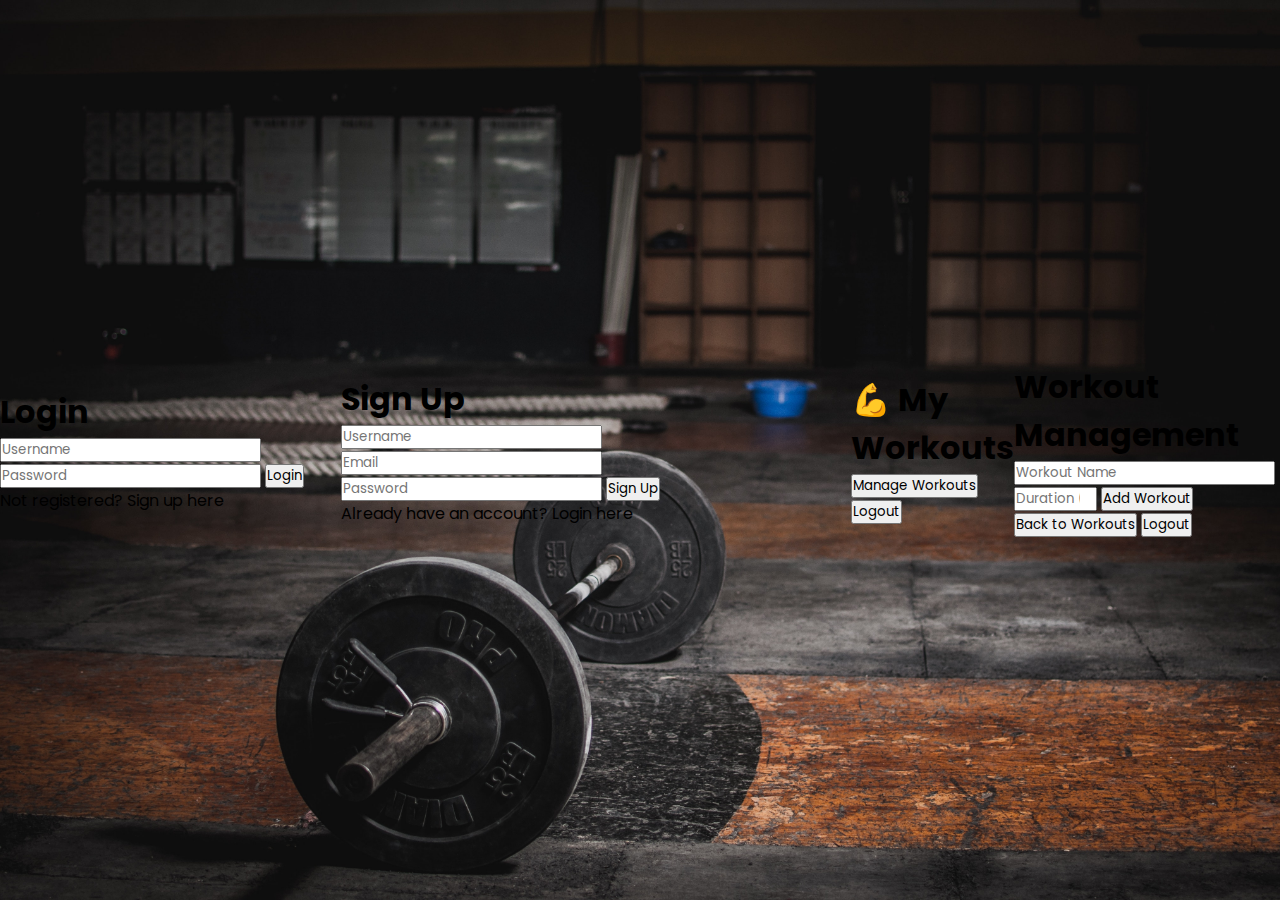
==== Client/index.html @ 1ef38298 "problemsss" ====
<!DOCTYPE html>
<html lang="he">
<head>
    <meta charset="UTF-8">
    <meta name="viewport" content="width=device-width, initial-scale=1.0">
    <title>ניהול אימונים</title>
    <link rel="stylesheet" href="css/style.css">
    <script src="js/app.js" defer></script>
    <script src="js/network.js" defer></script>
    <script src="js/server.js" defer></script>
    <script src="js/database.js" defer></script>
    <script src="js/AuthServer.js" defer></script>
</head>
<body>
    <!-- עמוד התחברות -->
    <div id="loginPage" class="page">
        <h1>Login</h1>
        <form id="loginForm">
            <input type="text" id="username" placeholder="Username" required>
            <input type="password" id="password" placeholder="Password" required>
            <button type="submit">Login</button>
        </form>
        <p>Not registered? <span onclick="navigateTo('registerPage')">Sign up here</span></p>
    </div>

    <!-- עמוד הרשמה -->
    <div id="registerPage" class="page hidden">
        <h1>Sign Up</h1>
        <form id="registerForm">
            <input type="text" id="reg-username" placeholder="Username" required>
            <input type="email" id="reg-email" placeholder="Email" required>
            <input type="password" id="reg-password" placeholder="Password" required>
            <button type="submit">Sign Up</button>
        </form>
        <p>Already have an account? <span onclick="navigateTo('loginPage')">Login here</span></p>
    </div>

    <!-- עמוד אימונים -->
    <div id="workoutsPage" class="page hidden">
        <h1>💪 My Workouts</h1>
        <div id="workoutsGrid"></div>
        <button onclick="navigateTo('workoutManagementPage')">Manage Workouts</button>
        <button onclick="logoutUser()">Logout</button>
    </div>

    <!-- עמוד ניהול אימונים -->
    <div id="workoutManagementPage" class="page hidden">
        <h1>Workout Management</h1>
        <input type="text" id="workout-name" placeholder="Workout Name">
        <input type="number" id="workout-duration" placeholder="Duration (minutes)" min="5" max="300">
        <button onclick="addWorkout()">Add Workout</button>
        <div id="workout-list"></div>
        <button onclick="navigateTo('workoutsPage')">Back to Workouts</button>
        <button onclick="logoutUser()">Logout</button>
    </div>
</body>
</html>
---- Client/css/style.css ----
@import url("https://fonts.googleapis.com/css2?family=Poppins:wght@300;400;500;600;700;800;900&display=swap");

*{
    margin: 0;
    padding: 0;
    box-sizing: border-box;
    font-family: "Poppins", sans-serif;

}

body {
    background-image: url('../images/pexels-leon-ardho-1552252.jpg');
    background-size: cover; /* Ensures the image covers the entire screen */
    background-position: center; /* Centers the image */
    background-attachment: fixed; /* Makes the image stay fixed when scrolling */
    margin: 0;
    height: 100vh; /* Ensures the body covers the entire height of the viewport */
    display: flex;
    justify-content: center; /* Horizontally centers the .wrapper */
    align-items: center; /* Vertically centers the .wrapper */
}

.wrapper {
    width: 420px;
    background: transparent;
    border: 2px solid rgba(255, 255, 255, .2);
    backdrop-filter: blur(65px);
    box-shadow: 0 0 10px rgba(0, 0, 0, .2);
    color: #FFF;
    border-radius: 10px;
    padding: 30px 40px;
}

.wrapper h1 {
    font-size: 36px;
    text-align: center;
}

.wrapper .input-box {
    position: relative;
    width: 100%;
    height: 50px;
    margin: 30px 0;
}

.input-box input {
    width: 100%;
    height: 100%;
    background: transparent;
    border: none;
    outline: none;
    border: 2px solid rgba(255,255,255,2);
    border-radius: 40;
    font-size: 16px;
    color : white;
    padding: 20px 45px 20px 20px;
}

.input-box input::placeholder {
    color : #FFF;
}

.input-box i {
    position: absolute;
    right:20px;
    top:50%;
    transform: translateY(-50%);
    font-size: 20px;
}

.wrapper .remember-forgot {
    display : flex;
    justify-content: space-between;
    font-size: 14.5px;
    margin: -15px 0 15px;
}

.remember-forgot label input {
    accent-color: white;
    margin-right: 3px;
}

.remember-forgot a {
   color : #fff;
   text-decoration: none; 
}

.remember-forgot a:hover {
    text-decoration: underline;
}

.wrapper .btn {
    width: 100%;
    height :45px;
    background: white;
    border: none;
    outline: none;
    border-radius: 40px;
    box-shadow: 0 0 10px rgba(0,0,0,0.1);
    cursor: pointer;
    font-size: 16px;
    color: #333;
    font-weight: 600;
    transition: background-color 0.3s ease;
    margin-bottom: 20px;
    margin-top: 30px;
}


/* Button Hover Effect */
.btn:hover {
    background-color: #e4dcf1; /* Darker green on hover */
}

.wrapper .register-link {
    font-size: 14.5px;
    text-align: center;
}

a {
    color:#fff;
    text-decoration: none;
    font-weight: 600;
}

.register-link p a:hover{
    text-decoration: underline;
}

.input-box textarea {
    width: 100%;
    height: 100px;
    background: transparent;
    border: 2px solid rgba(255, 255, 255, 0.2);
    border-radius: 10px;
    color: white;
    padding: 10px 15px; /* Consistent padding */
    font-size: 16px;
    resize: none; /* Prevent resizing by the user */
    outline: none; /* Remove outline on focus */
}


.input-box input {
    width: 100%;
    height: 50px;
    background: transparent;
    border: 2px solid rgba(255, 255, 255, 0.2);
    border-radius: 10px;
    font-size: 16px;
    color: white;
    padding: 15px; /* Add padding to make room for the label */
    outline: none;
    transition: all 0.3s ease;
}

/* Custom arrow for the dropdown */
.input-box {
    position: relative;
}

.back-button {
    position: absolute;
    top: 15px;
    left: 15px;
    text-decoration: none;
    color: white;
    font-size: 12px; /* Smaller font size */
    font-weight: 500; /* Slightly lighter font weight */
    background: rgba(255, 255, 255, 0.2);
    padding: 5px 10px; /* Reduced padding */
    border: 1px solid white; /* Thinner border */
    border-radius: 15px; /* Smaller border radius */
    transition: all 0.3s ease-in-out;
}

/* Hover effect for the back button */
.back-button:hover {
    background: white;
    color: black;
    transform: scale(1.05); /* Slightly smaller zoom-in effect */
    box-shadow: 0 4px 10px rgba(0, 0, 0, 0.2); /* Subtler shadow */
}

/* Mobile Media Query */
@media screen and (max-width: 650px) {
    .wrapper {
        width: 85%; 
        height: auto;
        padding: 20px; 
        backdrop-filter: blur(55px);
    }

    .wrapper h1 {
        font-size: 28px; 
    }

    .input-box input {
        font-size: 14px; 
        padding: 15px 35px 15px 15px; 
    }

    .btn {
        height: 40px; 
        font-size: 14px; 
    }

    .back-button {
        font-size: 10px; 
        padding: 4px 8px; 
    }
    
    
}

@media screen and (max-height: 565px) {
    .wrapper {
        height: 80%;
        padding: 20px; 
        backdrop-filter: blur(55px);
        overflow-y: auto; /* Enable vertical scrolling within the wrapper */
    }
}
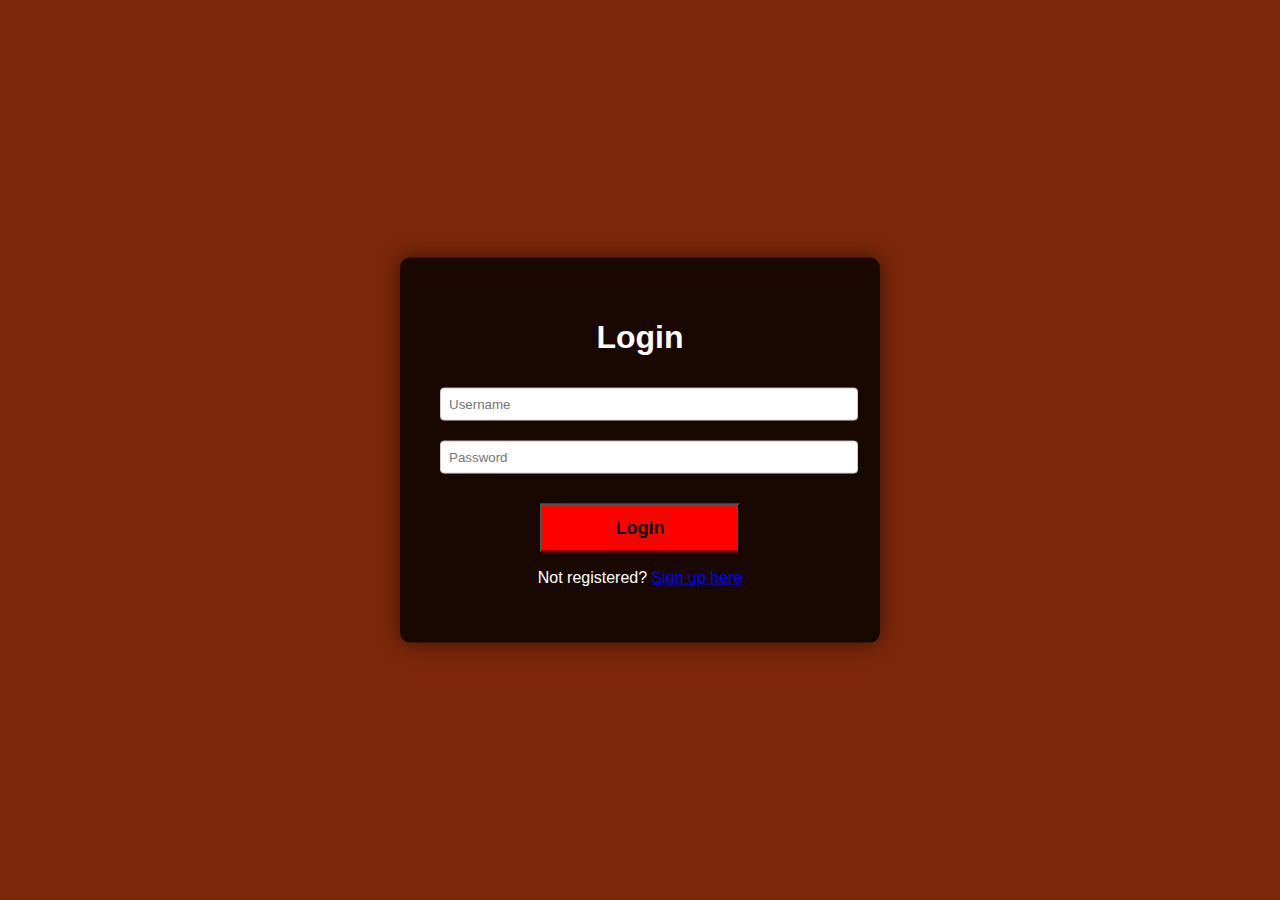
==== commit 81b77c0d: "update" ====
--- a/Client/index.html
+++ b/Client/index.html
@@ -4,54 +4,122 @@
     <meta charset="UTF-8">
     <meta name="viewport" content="width=device-width, initial-scale=1.0">
     <title>ניהול אימונים</title>
-    <link rel="stylesheet" href="css/style.css">
-    <script src="js/app.js" defer></script>
-    <script src="js/network.js" defer></script>
-    <script src="js/server.js" defer></script>
-    <script src="js/database.js" defer></script>
-    <script src="js/AuthServer.js" defer></script>
+    <style>
+        body { font-family: Arial, sans-serif; text-align: center; }
+        #workout-list { margin-top: 20px; }
+        .workout-item { border: 1px solid #ddd; padding: 10px; margin: 5px; display: inline-block; }
+    </style>
+    <link rel="stylesheet" href="https://cdnjs.cloudflare.com/ajax/libs/font-awesome/6.0.0/css/all.min.css">
+    <link rel="stylesheet" href="css/client.css">
 </head>
 <body>
-    <!-- עמוד התחברות -->
-    <div id="loginPage" class="page">
-        <h1>Login</h1>
-        <form id="loginForm">
-            <input type="text" id="username" placeholder="Username" required>
-            <input type="password" id="password" placeholder="Password" required>
-            <button type="submit">Login</button>
+    <!-- Login Page -->
+    <div id="background" class="background">
+        <form id="loginPage" class="form-container page" onsubmit="loginUser(event)">
+            <h1>Login</h1>
+            <input type="text" placeholder="Username" required>
+            <input type="password" placeholder="Password" required>
+            <div id="login-message" class="message"></div> 
+            <button type="submit" class="btn">Login</button>
+            <p class="switch-form">Not registered? <span id="link" onclick="navigateTo('registerPage')">Sign up here</span></p>
         </form>
-        <p>Not registered? <span onclick="navigateTo('registerPage')">Sign up here</span></p>
+    </div>
+        
+    <!-- Register Page -->
+    <div id="registerPage" class="form-container page hidden">
+        <h1>Sign Up</h1>
+        <form id="signup-form" onsubmit="registerUser(event)">
+            <input type="text" placeholder="Username" required>
+            <input type="email" placeholder="Email" required>
+            <input type="password" placeholder="Password" required>
+            <input type="number" id="age" placeholder="Enter your age" min="10" max="120" required>
+            
+            <!-- הוספת gender toggle -->
+            <div class="toggle-container">
+                <label class="toggle-label">Gender:</label>
+                <span id="gender-text">Male</span>
+                <label class="toggle-switch">
+                    <input type="checkbox" id="gender-toggle">
+                    <span class="slider"></span>
+                </label>
+            </div>
+
+            <label>Fitness Goal:</label>
+            <select name="fitnessGoal">
+                <option value="weight_loss">Weight Loss</option>
+                <option value="muscle_gain">Muscle Gain</option>
+                <option value="endurance">Endurance</option>
+            </select>
+
+            <label>Membership Type:</label>
+            <select name="membershipType">
+                <option value="basic">Basic</option>
+                <option value="premium">Premium</option>
+                <option value="vip">VIP</option>
+            </select>
+
+            <button type="submit" class="btn">Sign Up</button>
+        </form>
+        <p>Already have an account? <span id="link" onclick="navigateTo('loginPage')">Login here</span></p>
     </div>
 
-    <!-- עמוד הרשמה -->
-    <div id="registerPage" class="page hidden">
-        <h1>Sign Up</h1>
-        <form id="registerForm">
-            <input type="text" id="reg-username" placeholder="Username" required>
-            <input type="email" id="reg-email" placeholder="Email" required>
-            <input type="password" id="reg-password" placeholder="Password" required>
-            <button type="submit">Sign Up</button>
-        </form>
-        <p>Already have an account? <span onclick="navigateTo('loginPage')">Login here</span></p>
-    </div>
+    <!-- Dashboard Page -->
+    <div id="dashboardPage" class="page hidden">
+        <h1>💪 My Workout Dashboard</h1>
+        <div class="workouts-grid" id="workoutsGrid"></div>
+        <button onclick="navigateTo('workoutManagementPage')">Manage Workouts</button>
+        <button onclick="logoutUser()">Logout</button>
+    </div>    
 
-    <!-- עמוד אימונים -->
-    <div id="workoutsPage" class="page hidden">
-        <h1>💪 My Workouts</h1>
-        <div id="workoutsGrid"></div>
-        <button onclick="navigateTo('workoutManagementPage')">Manage Workouts</button>
+    <!-- Workout Management Page -->
+    <div id="workoutManagementPage" class="form-container page hidden">
+        <h1>Workout Management System</h1>
+        <input type="text" id="workout-name" placeholder="Enter workout name">
+        <input type="number" id="workout-duration" placeholder="Enter duration (minutes)" min="10" max="180">
+        <select id="workout-intensity">
+            <option value="low">Low</option>
+            <option value="medium">Medium</option>
+            <option value="high">High</option>
+        </select>
+        <input type="text" id="workout-image" placeholder="Enter link to the workout image" required>
+        
+        <label>Workout Category:</label>
+        <div class="checkbox-container" id="workout-category">
+            <input type="checkbox" id="cardio" name="categories" value="cardio">
+            <label for="cardio">Cardio</label>
+            <input type="checkbox" id="strength" name="categories" value="strength">
+            <label for="strength">Strength</label>
+            <input type="checkbox" id="flexibility" name="categories" value="flexibility">
+            <label for="flexibility">Flexibility</label>
+        </div>
+        
+        <button onclick="addWorkout()">Add Workout</button>
+        <div id="workout-list"></div>
+        <button onclick="navigateTo('dashboardPage')">Back to Workouts</button>
         <button onclick="logoutUser()">Logout</button>
     </div>
 
-    <!-- עמוד ניהול אימונים -->
-    <div id="workoutManagementPage" class="page hidden">
-        <h1>Workout Management</h1>
-        <input type="text" id="workout-name" placeholder="Workout Name">
-        <input type="number" id="workout-duration" placeholder="Duration (minutes)" min="5" max="300">
-        <button onclick="addWorkout()">Add Workout</button>
-        <div id="workout-list"></div>
-        <button onclick="navigateTo('workoutsPage')">Back to Workouts</button>
-        <button onclick="logoutUser()">Logout</button>
-    </div>
+    <!-- טעינת JavaScript בסוף כדי למנוע שגיאות -->
+    <script>
+        document.getElementById("gender-toggle").addEventListener("change", function() {
+            const genderText = document.getElementById("gender-text");
+            genderText.textContent = this.checked ? "Female" : "Male";
+        });
+
+        document.addEventListener("DOMContentLoaded", () => {
+            if (localStorage.getItem('currentUser')) {
+                navigateTo('dashboardPage');
+            } else {
+                navigateTo('loginPage');
+            }
+        });
+    </script>
+    <script src="js/client.js"></script>
+    <script src="js/network.js"></script>
+    <script src="js/AuthServer.js"></script>
+    <script src="js/DB.js"></script>
+    <script src="js/user.js"></script>
+    <script src="js/fajax.js"></script>
+    <script src="js/server.js"></script>
 </body>
 </html>
--- a/Client/css/client.css
+++ b/Client/css/client.css
@@ -0,0 +1,266 @@
+/* סגנון בסיסי לדף */
+body {
+    font-family: Arial, sans-serif;
+    background-color: #7c270a;
+    margin: 0;
+    padding: 0;
+    display: flex;
+    flex-direction: column;
+    align-items: center;
+    justify-content: center;
+    height: 100vh;
+    color: white;
+}
+
+/* סגנון למחלקת hidden כדי להסתיר דפים */
+.hidden {
+    display: none;
+}
+
+/* סגנון לרקע */
+.background {
+    position: relative;
+    width: 100%;
+    height: 100vh;
+    background: url('../images/assortment-cinema-elements-red-background-with-copy-space_23-2148457848.avif') no-repeat center center/cover;
+    animation: backgroundMove 20s linear infinite;
+}
+
+@keyframes backgroundMove {
+    0% {
+        background-position: 0% 50%;
+    }
+    100% {
+        background-position: 100% 50%;
+    }
+}
+
+/* סגנון לקופסה המרכזית */
+.container {
+    background: white;
+    padding: 20px;
+    border-radius: 8px;
+    box-shadow: 0 0 10px rgba(0, 0, 0, 0.1);
+    width: 300px;
+    text-align: center;
+}
+
+/* סגנון לשדות טופס */
+input {
+    width: 100%;
+    padding: 8px;
+    margin: 10px 0;
+    border: 1px solid #ccc;
+    border-radius: 4px;
+}
+
+.form-container {
+    position: absolute;
+    top: 50%;
+    left: 50%;
+    transform: translate(-50%, -50%);
+    background: rgba(0, 0, 0, 0.8);
+    padding: 40px; 
+    border-radius: 10px;
+    box-shadow: 0 0 20px rgba(0, 0, 0, 0.5);
+    text-align: center;
+    width: 400px; 
+    max-width: 90%; 
+}
+
+/* הגדלת שדות הקלט */
+.form input {
+    display: block;
+    margin: 15px auto; 
+    padding: 12px; 
+    width: 90%;
+    max-width: 350px;
+    font-size: 1.2em;
+    border: 2px solid #888;
+    border-radius: 5px;
+}
+
+/* הגדלת הכפתור */
+button, .btn {
+    margin-top: 20px;
+    width: 50%;
+    padding: 12px; 
+    font-size: 18px; 
+    font-weight: bold;
+    background: red;
+}
+
+button:hover, .btn:hover {
+    background: orangered;
+    font-size: 20px;
+}
+
+.movie-list {
+    margin-top: 20px;
+}
+
+.movie-item {
+    background: #fff;
+    padding: 10px;
+    margin: 5px 0;
+    border-radius: 5px;
+    box-shadow: 0 0 5px rgba(0, 0, 0, 0.1);
+}
+
+/* סגנון לכותרת */
+.title {
+    justify-items: center;
+    margin-bottom: 40px;
+}
+
+h1, p, #login-message {
+    color: #ffffff;
+}
+
+#link {
+    color: blue;
+    text-decoration: underline;
+    cursor: pointer;
+    transition: color 0.3s ease;
+}
+
+#link:hover {
+    color: cornflowerblue; 
+    cursor: pointer;
+}
+
+.selection-container {
+    display: flex;
+    align-items: center;
+    gap: 10px;
+    flex-wrap: wrap;
+}
+
+.checkbox-container {
+    display: flex;
+    align-items: center;
+    gap: 5px; 
+    margin-top: 10px;
+}
+
+.checkbox-container label, .radio-container label {
+    margin-right: 5px;
+}
+
+/* מסדר את התיבות כך שיהיו קומפקטיות */
+.checkbox-container input, .radio-container input {
+    margin-left: 5px;
+}
+
+.toggle-container {
+    display: flex;
+    align-items: center;
+    justify-content: center;
+    gap: 10px;
+    margin: 17px;
+    font-family: Arial, sans-serif;
+}
+
+.toggle-label {
+    font-size: 16px;
+    font-weight: bold;
+}
+
+.toggle-switch {
+    position: relative;
+    display: inline-block;
+    width: 50px;
+    height: 26px;
+}
+
+.toggle-switch input {
+    opacity: 0;
+    width: 0;
+    height: 0;
+}
+
+.slider {
+    position: absolute;
+    cursor: pointer;
+    top: 0;
+    left: 0;
+    right: 0;
+    bottom: 0;
+    background-color: #ccc;
+    transition: 0.4s;
+    border-radius: 34px;
+}
+
+.slider:before {
+    position: absolute;
+    content: "";
+    height: 20px;
+    width: 20px;
+    left: 3px;
+    bottom: 3px;
+    background-color: white;
+    transition: 0.4s;
+    border-radius: 50%;
+}
+
+input:checked + .slider {
+    background-color: #2196F3;
+}
+
+input:checked + .slider:before {
+    transform: translateX(24px);
+}
+
+.gender-text {
+    font-size: 16px;
+    font-weight: bold;
+    transition: 0.4s;
+}
+
+.movies-grid {
+    display: grid;
+    grid-template-columns: repeat(auto-fill, minmax(150px, 1fr));
+    gap: 15px;
+    margin-top: 20px;
+}
+
+.movie-card {
+    position: relative;
+    background: #1e1e1e;
+    padding: 10px;
+    border-radius: 10px;
+    text-align: center;
+    overflow: hidden;
+}
+
+.movie-card img {
+    width: 100%;
+    height: 200px;
+    object-fit: cover;
+    border-radius: 5px;
+}
+
+.movie-buttons {
+    position: absolute;
+    top: 10px;
+    right: 10px;
+    display: flex;
+    gap: 5px;
+}
+
+.movie-buttons button {
+    background: rgba(0, 0, 0, 0.7);
+    border: none;
+    padding: 5px;
+    border-radius: 5px;
+    cursor: pointer;
+    color: white;
+}
+
+.movie-buttons button:hover {
+    background: rgba(255, 255, 255, 0.2);
+}
+
+.movie-buttons button i {
+    font-size: 14px;
+}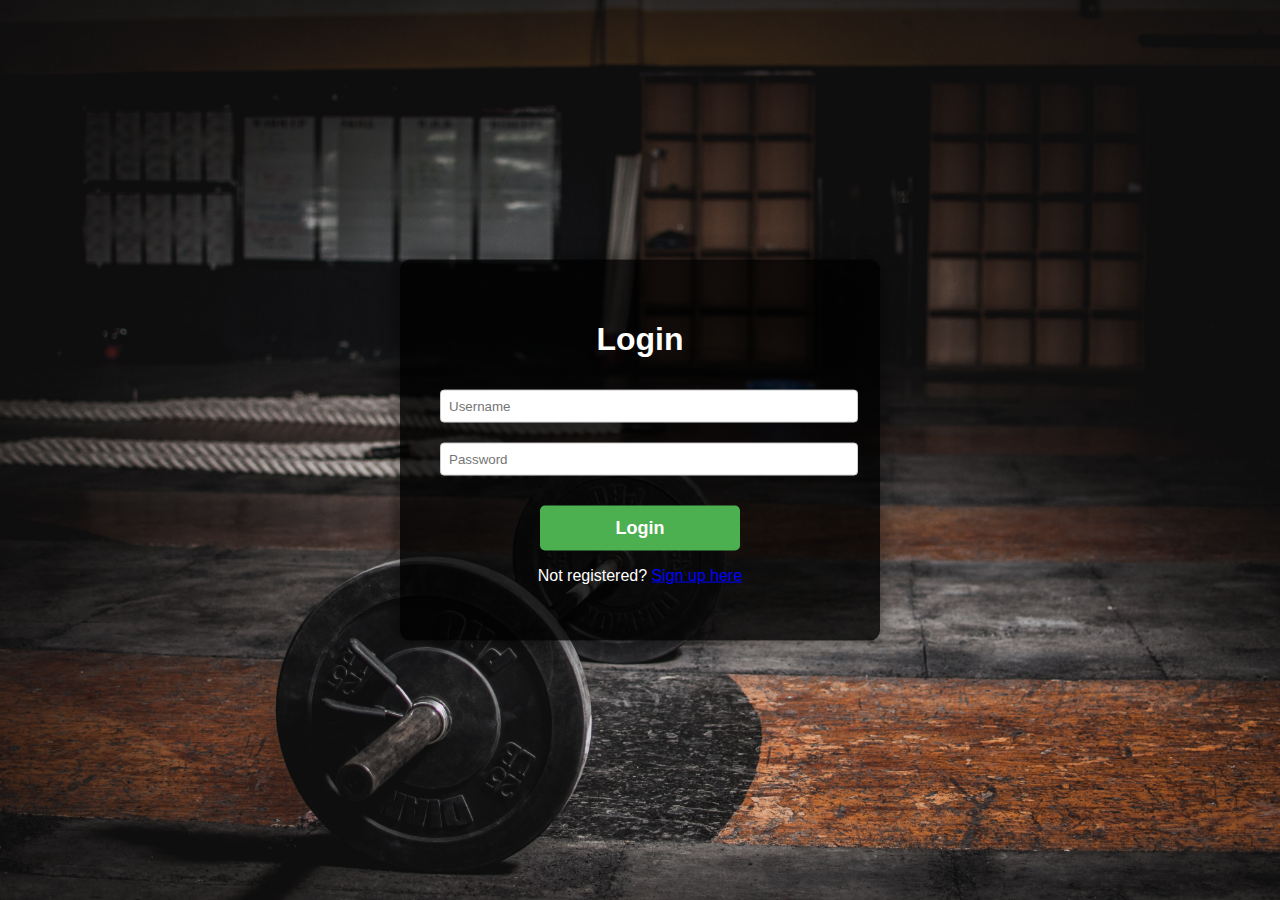
==== commit 589cb22e: "refactor: improve user interface and enhance data handling in authentication" ====
--- a/Client/index.html
+++ b/Client/index.html
@@ -65,7 +65,7 @@
 
     <!-- Dashboard Page -->
     <div id="dashboardPage" class="page hidden">
-        <h1>💪 My Workout Dashboard</h1>
+        <h1>My Workout Dashboard 💪</h1>
         <div class="workouts-grid" id="workoutsGrid"></div>
         <button onclick="navigateTo('workoutManagementPage')">Manage Workouts</button>
         <button onclick="logoutUser()">Logout</button>
--- a/Client/css/client.css
+++ b/Client/css/client.css
@@ -1,7 +1,10 @@
-/* סגנון בסיסי לדף */
+/* Basic page styling */
 body {
-    font-family: Arial, sans-serif;
-    background-color: #7c270a;
+    font-family: 'Poppins', Arial, sans-serif;
+    background-image: url('../images/pexels-leon-ardho-1552252.jpg');
+    background-size: cover; /* Ensures the image covers the entire screen */
+    background-position: center; /* Centers the image */
+    background-attachment: fixed; /* Makes the image stay fixed when scrolling */
     margin: 0;
     padding: 0;
     display: flex;
@@ -12,17 +15,17 @@
     color: white;
 }
 
-/* סגנון למחלקת hidden כדי להסתיר דפים */
+/* Hidden class to hide pages */
 .hidden {
     display: none;
 }
 
-/* סגנון לרקע */
+/* Background styling */
 .background {
     position: relative;
     width: 100%;
     height: 100vh;
-    background: url('../images/assortment-cinema-elements-red-background-with-copy-space_23-2148457848.avif') no-repeat center center/cover;
+    background: url('../images/pexels-leon-ardho-1552252.jpg') no-repeat center center/cover;
     animation: backgroundMove 20s linear infinite;
 }
 
@@ -35,7 +38,7 @@
     }
 }
 
-/* סגנון לקופסה המרכזית */
+/* Central container styling */
 .container {
     background: white;
     padding: 20px;
@@ -45,7 +48,7 @@
     text-align: center;
 }
 
-/* סגנון לשדות טופס */
+/* Form fields styling */
 input {
     width: 100%;
     padding: 8px;
@@ -60,19 +63,19 @@
     left: 50%;
     transform: translate(-50%, -50%);
     background: rgba(0, 0, 0, 0.8);
-    padding: 40px; 
+    padding: 40px;
     border-radius: 10px;
     box-shadow: 0 0 20px rgba(0, 0, 0, 0.5);
     text-align: center;
-    width: 400px; 
-    max-width: 90%; 
-}
-
-/* הגדלת שדות הקלט */
+    width: 400px;
+    max-width: 90%;
+}
+
+/* Enlarged form fields */
 .form input {
     display: block;
-    margin: 15px auto; 
-    padding: 12px; 
+    margin: 15px auto;
+    padding: 12px;
     width: 90%;
     max-width: 350px;
     font-size: 1.2em;
@@ -80,18 +83,23 @@
     border-radius: 5px;
 }
 
-/* הגדלת הכפתור */
+/* Enlarged button */
 button, .btn {
     margin-top: 20px;
     width: 50%;
-    padding: 12px; 
-    font-size: 18px; 
+    padding: 12px;
+    font-size: 18px;
     font-weight: bold;
-    background: red;
+    background: #4CAF50;
+    border: none;
+    border-radius: 5px;
+    color: white;
+    cursor: pointer;
+    transition: background 0.3s, font-size 0.3s;
 }
 
 button:hover, .btn:hover {
-    background: orangered;
+    background: #45A049;
     font-size: 20px;
 }
 
@@ -107,7 +115,7 @@
     box-shadow: 0 0 5px rgba(0, 0, 0, 0.1);
 }
 
-/* סגנון לכותרת */
+/* Title styling */
 .title {
     justify-items: center;
     margin-bottom: 40px;
@@ -125,8 +133,7 @@
 }
 
 #link:hover {
-    color: cornflowerblue; 
-    cursor: pointer;
+    color: cornflowerblue;
 }
 
 .selection-container {
@@ -139,7 +146,7 @@
 .checkbox-container {
     display: flex;
     align-items: center;
-    gap: 5px; 
+    gap: 5px;
     margin-top: 10px;
 }
 
@@ -147,7 +154,7 @@
     margin-right: 5px;
 }
 
-/* מסדר את התיבות כך שיהיו קומפקטיות */
+/* Compact checkboxes */
 .checkbox-container input, .radio-container input {
     margin-left: 5px;
 }
@@ -263,4 +270,173 @@
 
 .movie-buttons button i {
     font-size: 14px;
+}
+
+/* Dashboard Page */
+#dashboardPage {
+    padding: 20px;
+    background: rgba(0, 0, 0, 0.8);
+    border-radius: 10px;
+    box-shadow: 0 0 20px rgba(0, 0, 0, 0.5);
+    text-align: center;
+    width: 80%;
+    max-width: 800px;
+    margin: 20px auto;
+    color: white;
+}
+
+#dashboardPage h1 {
+    font-size: 2em;
+    margin-bottom: 20px;
+}
+
+.workouts-grid {
+    display: flex;
+    flex-wrap: wrap;
+    gap: 10px;
+    justify-content: center;
+}
+
+.workout-item {
+    border: 1px solid #ddd;
+    padding: 10px;
+    margin: 5px;
+    display: inline-block;
+    border-radius: 5px;
+    background-color: #fff;
+    box-shadow: 0 0 5px rgba(0, 0, 0, 0.1);
+    color: #333;
+}
+
+button {
+    background-color: #007bff;
+    color: #fff;
+    border: none;
+    padding: 10px 20px;
+    border-radius: 5px;
+    cursor: pointer;
+    font-size: 16px;
+    transition: background-color 0.3s ease;
+}
+
+button:hover {
+    background-color: #0056b3;
+}
+
+button:disabled {
+    background-color: #cccccc;
+    cursor: not-allowed;
+}
+
+/* Workout Management Page */
+#workoutManagementPage {
+    padding: 20px;
+    background: rgba(0, 0, 0, 0.8);
+    border-radius: 10px;
+    box-shadow: 0 0 20px rgba(0, 0, 0, 0.5);
+    text-align: center;
+    width: 80%;
+    max-width: 800px;
+    margin: 20px auto;
+    color: white;
+}
+
+#workoutManagementPage h1 {
+    font-size: 2em;
+    margin-bottom: 20px;
+}
+
+#workoutManagementPage input, #workoutManagementPage select {
+    width: calc(100% - 20px);
+    padding: 10px;
+    margin: 10px 0;
+    border: 1px solid #ddd;
+    border-radius: 5px;
+    font-size: 16px;
+}
+
+#workoutManagementPage .checkbox-container {
+    display: flex;
+    justify-content: center;
+    gap: 10px;
+    margin: 10px 0;
+}
+
+#workoutManagementPage .checkbox-container input[type="checkbox"] {
+    margin-right: 5px;
+}
+
+#workoutManagementPage button {
+    background-color: #007bff;
+    color: #fff;
+    border: none;
+    padding: 10px 20px;
+    border-radius: 5px;
+    cursor: pointer;
+    font-size: 16px;
+    transition: background-color 0.3s ease;
+    margin: 10px 5px;
+}
+
+#workoutManagementPage button:hover {
+    background-color: #0056b3;
+}
+
+#workoutManagementPage button:disabled {
+    background-color: #cccccc;
+    cursor: not-allowed;
+}
+
+#workout-list {
+    display: flex;
+    flex-wrap: wrap;
+    gap: 20px;
+    justify-content: center;
+    margin-top: 20px;
+}
+
+.workout-item {
+    border: 1px solid #ddd;
+    padding: 20px;
+    margin: 5px;
+    display: flex;
+    flex-direction: column;
+    align-items: center;
+    border-radius: 10px;
+    background-color: #fff;
+    box-shadow: 0 0 10px rgba(0, 0, 0, 0.1);
+    color: #333;
+    width: 200px;
+    text-align: center;
+}
+
+.workout-item img {
+    max-width: 100%;
+    border-radius: 5px;
+    margin-bottom: 10px;
+}
+
+.workout-item h3 {
+    font-size: 1.2em;
+    margin-bottom: 10px;
+}
+
+.workout-item p {
+    font-size: 0.9em;
+    margin-bottom: 10px;
+}
+
+.workout-item button {
+    background-color: #007bff;
+    color: #fff;
+    border: none;
+    padding: 10px 20px;
+    border-radius: 5px;
+    cursor: pointer;
+    font-size: 14px;
+    transition: background-color 0.3s ease;
+}
+
+.workout-item button:hover {
+    background-color: #0056b3;
 }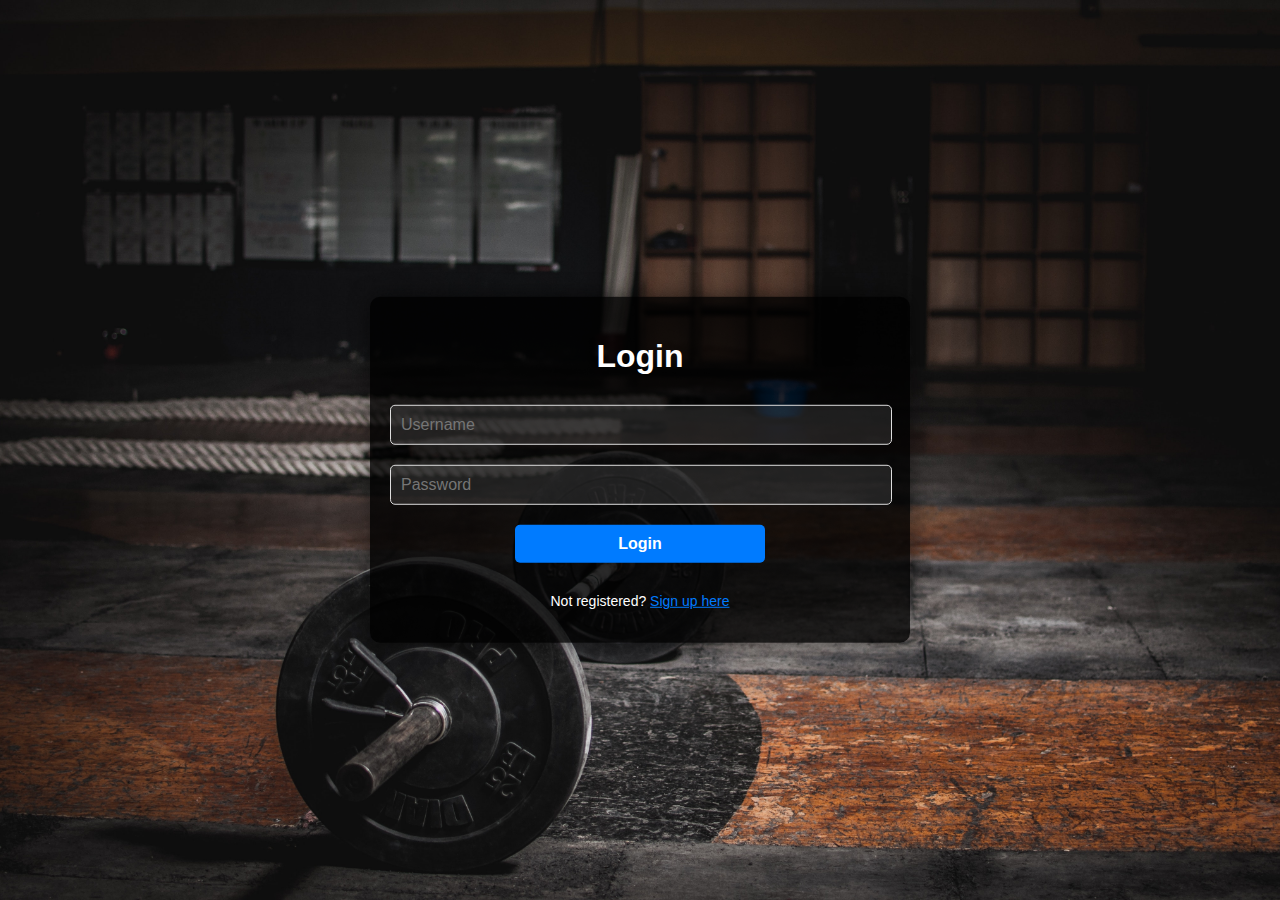
==== commit e673a538: "style: rename movie classes to workout classes and add styles for login and registration pages" ====
--- a/Client/index.html
+++ b/Client/index.html
@@ -113,6 +113,39 @@
                 navigateTo('loginPage');
             }
         });
+
+    
+    </script>
+
+    <script>
+        // Prevent back navigation
+        history.pushState(null, null, location.href);
+        window.onpopstate = function () {
+            history.go(1);
+        };
+    </script>
+
+    <!-- טעינת JavaScript בסוף כדי למנוע שגיאות -->
+    <script>
+        document.getElementById("gender-toggle").addEventListener("change", function() {
+            const genderText = document.getElementById("gender-text");
+            genderText.textContent = this.checked ? "Female" : "Male";
+        });
+
+        document.addEventListener("DOMContentLoaded", () => {
+            if (localStorage.getItem('currentUser')) {
+                navigateTo('dashboardPage');
+            } else {
+                navigateTo('loginPage');
+            }
+        });
+
+        // Prevent back navigation
+        history.pushState(null, null, location.href);
+        window.onpopstate = function () {
+            history.go(1);
+        };
+        
     </script>
     <script src="js/client.js"></script>
     <script src="js/network.js"></script>
--- a/Client/css/client.css
+++ b/Client/css/client.css
@@ -103,11 +103,11 @@
     font-size: 20px;
 }
 
-.movie-list {
+.workout-list {
     margin-top: 20px;
 }
 
-.movie-item {
+.workout-item {
     background: #fff;
     padding: 10px;
     margin: 5px 0;
@@ -224,14 +224,14 @@
     transition: 0.4s;
 }
 
-.movies-grid {
+.workouts-grid {
     display: grid;
     grid-template-columns: repeat(auto-fill, minmax(150px, 1fr));
     gap: 15px;
     margin-top: 20px;
 }
 
-.movie-card {
+.workout-card {
     position: relative;
     background: #1e1e1e;
     padding: 10px;
@@ -240,14 +240,14 @@
     overflow: hidden;
 }
 
-.movie-card img {
+.workout-card img {
     width: 100%;
     height: 200px;
     object-fit: cover;
     border-radius: 5px;
 }
 
-.movie-buttons {
+.workout-buttons {
     position: absolute;
     top: 10px;
     right: 10px;
@@ -255,7 +255,7 @@
     gap: 5px;
 }
 
-.movie-buttons button {
+.workout-buttons button {
     background: rgba(0, 0, 0, 0.7);
     border: none;
     padding: 5px;
@@ -264,11 +264,11 @@
     color: white;
 }
 
-.movie-buttons button:hover {
+.workout-buttons button:hover {
     background: rgba(255, 255, 255, 0.2);
 }
 
-.movie-buttons button i {
+.workout-buttons button i {
     font-size: 14px;
 }
 
@@ -439,4 +439,190 @@
 
 .workout-item button:hover {
     background-color: #0056b3;
+}
+
+/* Register Page */
+#registerPage {
+    padding: 20px;
+    background: rgba(0, 0, 0, 0.8);
+    border-radius: 10px;
+    box-shadow: 0 0 20px rgba(0, 0, 0, 0.5);
+    text-align: center;
+    width: 80%;
+    max-width: 500px;
+    margin: 20px auto;
+    color: white;
+}
+
+#registerPage h1 {
+    font-size: 2em;
+    margin-bottom: 20px;
+}
+
+#registerPage input, #registerPage select {
+    width: calc(100% - 20px);
+    padding: 10px;
+    margin: 10px 0;
+    border: 1px solid #ddd;
+    border-radius: 5px;
+    font-size: 16px;
+    background: rgba(255, 255, 255, 0.1);
+    color: white;
+}
+
+#registerPage .toggle-container {
+    display: flex;
+    justify-content: center;
+    align-items: center;
+    gap: 10px;
+    margin: 10px 0;
+}
+
+#registerPage .toggle-label {
+    font-size: 16px;
+    font-weight: bold;
+}
+
+#registerPage .toggle-switch {
+    position: relative;
+    display: inline-block;
+    width: 50px;
+    height: 26px;
+}
+
+#registerPage .toggle-switch input {
+    opacity: 0;
+    width: 0;
+    height: 0;
+}
+
+#registerPage .slider {
+    position: absolute;
+    cursor: pointer;
+    top: 0;
+    left: 0;
+    right: 0;
+    bottom: 0;
+    background-color: #ccc;
+    transition: 0.4s;
+    border-radius: 34px;
+}
+
+#registerPage .slider:before {
+    position: absolute;
+    content: "";
+    height: 20px;
+    width: 20px;
+    left: 3px;
+    bottom: 3px;
+    background-color: white;
+    transition: 0.4s;
+    border-radius: 50%;
+}
+
+#registerPage input:checked + .slider {
+    background-color: #2196F3;
+}
+
+#registerPage input:checked + .slider:before {
+    transform: translateX(24px);
+}
+
+#registerPage .gender-text {
+    font-size: 16px;
+    font-weight: bold;
+    transition: 0.4s;
+}
+
+#registerPage button {
+    background-color: #007bff;
+    color: #fff;
+    border: none;
+    padding: 10px 20px;
+    border-radius: 5px;
+    cursor: pointer;
+    font-size: 16px;
+    transition: background-color 0.3s ease;
+    margin: 10px 0;
+}
+
+#registerPage button:hover {
+    background-color: #0056b3;
+}
+
+#registerPage p {
+    font-size: 14px;
+    margin-top: 20px;
+}
+
+#registerPage #link {
+    color: #007bff;
+    text-decoration: underline;
+    cursor: pointer;
+    transition: color 0.3s ease;
+}
+
+#registerPage #link:hover {
+    color: #0056b3;
+}
+
+/* Login Page */
+#loginPage {
+    padding: 20px;
+    background: rgba(0, 0, 0, 0.8);
+    border-radius: 10px;
+    box-shadow: 0 0 20px rgba(0, 0, 0, 0.5);
+    text-align: center;
+    width: 80%;
+    max-width: 500px;
+    margin: 20px auto;
+    color: white;
+}
+
+#loginPage h1 {
+    font-size: 2em;
+    margin-bottom: 20px;
+}
+
+#loginPage input {
+    width: calc(100% - 20px);
+    padding: 10px;
+    margin: 10px 0;
+    border: 1px solid #ddd;
+    border-radius: 5px;
+    font-size: 16px;
+    background: rgba(255, 255, 255, 0.1);
+    color: white;
+}
+
+#loginPage button {
+    background-color: #007bff;
+    color: #fff;
+    border: none;
+    padding: 10px 20px;
+    border-radius: 5px;
+    cursor: pointer;
+    font-size: 16px;
+    transition: background-color 0.3s ease;
+    margin: 10px 0;
+}
+
+#loginPage button:hover {
+    background-color: #0056b3;
+}
+
+#loginPage p {
+    font-size: 14px;
+    margin-top: 20px;
+}
+
+#loginPage #link {
+    color: #007bff;
+    text-decoration: underline;
+    cursor: pointer;
+    transition: color 0.3s ease;
+}
+
+#loginPage #link:hover {
+    color: #0056b3;
 }